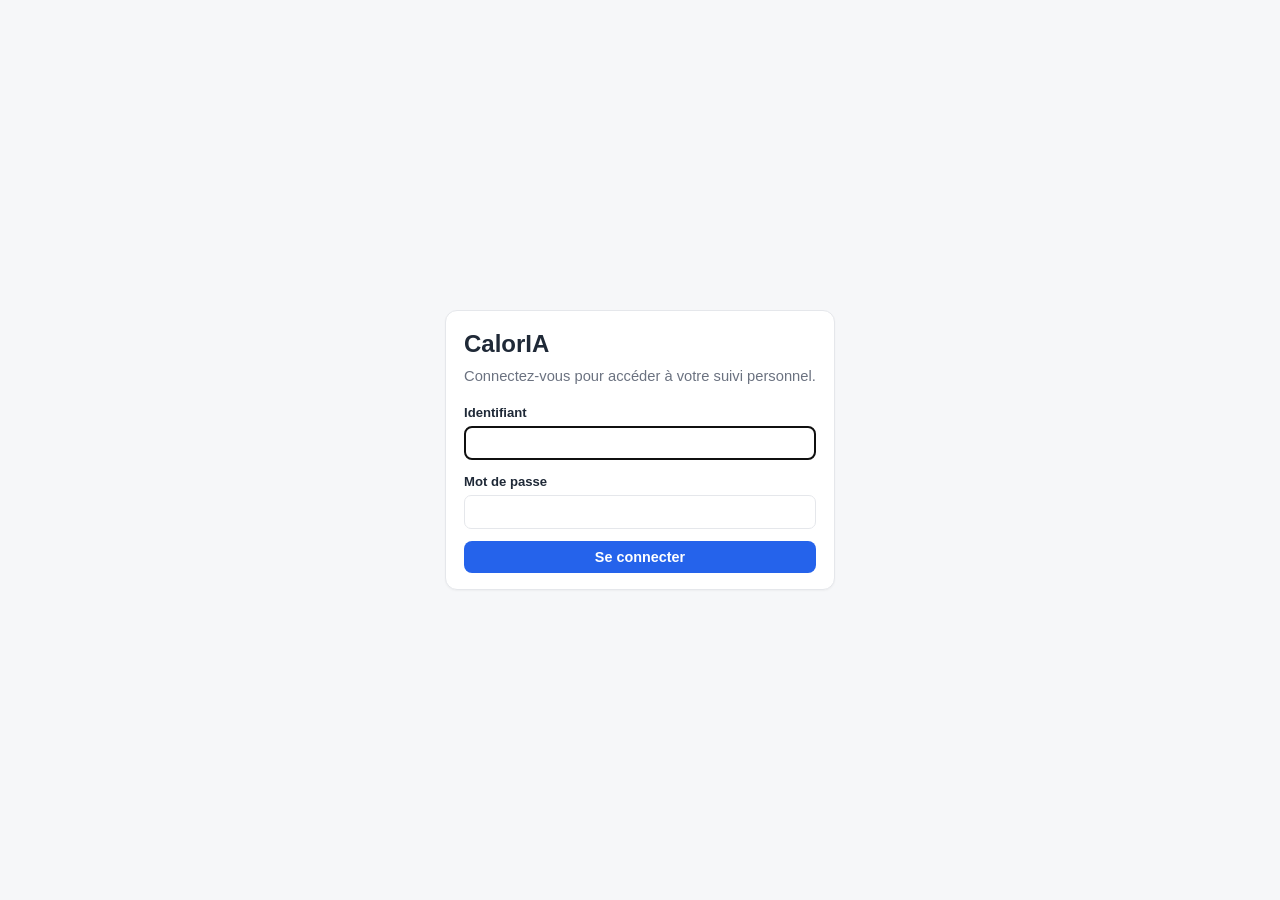
==== static/login.html @ 7ae8b7bd "Ajout gestion 2 utilisateurs, login et partage aliment par aliment" ====
<!DOCTYPE html>
<html lang="fr">
<head>
  <meta charset="UTF-8" />
  <meta name="viewport" content="width=device-width, initial-scale=1.0" />
  <title>CalorIA — Connexion</title>
  <link rel="stylesheet" href="/static/style.css" />
</head>
<body>
  <div class="login-wrapper">
    <section class="card login-card">
      <h1>CalorIA</h1>
      <p class="subtitle">Connectez-vous pour accéder à votre suivi personnel.</p>

      <div id="no-users-msg" class="feedback hidden">
        Aucun compte n'est encore configuré. Lancez <code>python3 users.py</code> dans le terminal pour créer les 2 comptes.
      </div>

      <div id="login-error" class="feedback error hidden"></div>

      <form id="login-form" class="login-form">
        <label>
          Identifiant
          <input id="username" type="text" autocomplete="username" required autofocus />
        </label>
        <label>
          Mot de passe
          <input id="password" type="password" autocomplete="current-password" required />
        </label>
        <button type="submit" class="btn btn-primary">Se connecter</button>
      </form>
    </section>
  </div>

  <script>
    const form = document.getElementById("login-form");
    const errorBox = document.getElementById("login-error");
    const noUsersBox = document.getElementById("no-users-msg");

    // Vérifie si au moins un compte existe déjà
    fetch("/api/auth/status")
      .then((r) => r.json())
      .then((data) => {
        if (!data.has_users) {
          noUsersBox.classList.remove("hidden");
        }
      })
      .catch(() => {});

    form.addEventListener("submit", async (e) => {
      e.preventDefault();
      errorBox.classList.add("hidden");

      const username = document.getElementById("username").value.trim();
      const password = document.getElementById("password").value;

      const res = await fetch("/api/login", {
        method: "POST",
        headers: { "Content-Type": "application/json" },
        body: JSON.stringify({ username, password }),
      });

      const data = await res.json();
      if (!res.ok) {
        errorBox.textContent = data.error || "Connexion impossible.";
        errorBox.classList.remove("hidden");
        return;
      }

      window.location.href = "/";
    });
  </script>
</body>
</html>
---- static/style.css ----
/* style.css — Mise en page simple et lisible pour CalorIA */

:root {
  --bg: #f6f7f9;
  --card: #ffffff;
  --text: #1f2937;
  --muted: #6b7280;
  --border: #e5e7eb;
  --primary: #2563eb;
  --primary-hover: #1d4ed8;
  --success: #16a34a;
  --success-hover: #15803d;
  --warning: #d97706;
  --danger: #dc2626;
}

* {
  box-sizing: border-box;
}

body {
  margin: 0;
  font-family: -apple-system, BlinkMacSystemFont, "Segoe UI", Roboto, sans-serif;
  background: var(--bg);
  color: var(--text);
  line-height: 1.45;
}

.container {
  max-width: 1120px;
  margin: 0 auto;
  padding: 20px 16px 40px;
}

/* En-tête */
.header {
  display: flex;
  flex-wrap: wrap;
  justify-content: space-between;
  align-items: center;
  gap: 12px;
  margin-bottom: 18px;
}

.header h1 {
  margin: 0;
  font-size: 1.8rem;
}

.subtitle {
  margin: 2px 0 0;
  color: var(--muted);
  font-size: 0.92rem;
}

.date-nav {
  display: flex;
  align-items: center;
  gap: 6px;
}

.date-nav input[type="date"] {
  padding: 7px 10px;
  border: 1px solid var(--border);
  border-radius: 8px;
  font-size: 0.95rem;
  background: var(--card);
}

/* Cartes génériques */
.card,
.summary-card {
  background: var(--card);
  border: 1px solid var(--border);
  border-radius: 12px;
  padding: 16px 18px;
  box-shadow: 0 1px 2px rgba(0, 0, 0, 0.04);
}

/* Bandeau récapitulatif */
.summary-card {
  margin-bottom: 18px;
}

.summary-main {
  display: flex;
  flex-wrap: wrap;
  align-items: baseline;
  gap: 12px;
  margin-bottom: 14px;
}

.summary-label {
  color: var(--muted);
  font-weight: 500;
}

.summary-total {
  font-size: 2rem;
  line-height: 1;
}

.summary-total span {
  font-size: 1rem;
  color: var(--muted);
  font-weight: 500;
}

.badge {
  padding: 4px 10px;
  border-radius: 999px;
  font-size: 0.82rem;
  font-weight: 600;
  background: #e0f2fe;
  color: #0369a1;
}

.badge.in-goal {
  background: #dcfce7;
  color: #15803d;
}

.badge.above-goal {
  background: #fef3c7;
  color: #b45309;
}

.badge.above-ref {
  background: #fee2e2;
  color: #b91c1c;
}

.summary-targets {
  display: grid;
  grid-template-columns: repeat(auto-fit, minmax(220px, 1fr));
  gap: 10px;
  margin-bottom: 14px;
}

.target-box {
  background: #f9fafb;
  border: 1px solid var(--border);
  border-radius: 8px;
  padding: 10px 12px;
}

.target-goal {
  border-left: 4px solid var(--success);
}

.target-ref {
  border-left: 4px solid var(--primary);
}

.target-title {
  font-size: 0.8rem;
  color: var(--muted);
}

.target-value {
  font-weight: 700;
  font-size: 1.02rem;
}

.target-sub {
  font-size: 0.82rem;
  color: var(--muted);
  margin-top: 2px;
}

/* Barre de progression (repère 1990 kcal, zone verte 1650-1750) */
.progress-track {
  position: relative;
  height: 14px;
  background: #e5e7eb;
  border-radius: 999px;
  overflow: hidden;
}

/* 1650/1990 = 82.9% ; 1750/1990 = 87.9% */
.progress-goal-zone {
  position: absolute;
  left: 82.9%;
  width: 5%;
  top: 0;
  bottom: 0;
  background: rgba(22, 163, 74, 0.35);
  z-index: 1;
}

.progress-bar {
  position: relative;
  height: 100%;
  background: var(--primary);
  transition: width 0.25s ease;
  z-index: 2;
}

.progress-legend {
  display: flex;
  justify-content: space-between;
  font-size: 0.78rem;
  color: var(--muted);
  margin-top: 4px;
}

/* Grille principale : ajout à gauche, menus à droite */
.main-grid {
  display: grid;
  grid-template-columns: 1fr 1.15fr;
  gap: 18px;
  align-items: start;
}

@media (max-width: 860px) {
  .main-grid {
    grid-template-columns: 1fr;
  }
}

h2 {
  margin: 0 0 12px;
  font-size: 1.15rem;
}

/* Recherche & liste de produits */
.search-bar {
  display: flex;
  gap: 8px;
}

.search-bar input {
  flex: 1;
  padding: 9px 11px;
  border: 1px solid var(--border);
  border-radius: 8px;
  font-size: 0.95rem;
}

.hint {
  margin: 6px 0 10px;
  font-size: 0.82rem;
  color: var(--muted);
}

.feedback {
  padding: 8px 10px;
  border-radius: 8px;
  font-size: 0.86rem;
  margin-bottom: 10px;
  background: #f3f4f6;
}

.feedback.error {
  background: #fee2e2;
  color: #b91c1c;
}

.results-list {
  max-height: 280px;
  overflow-y: auto;
  border: 1px solid var(--border);
  border-radius: 8px;
  margin-bottom: 12px;
}

.results-list:empty {
  display: none;
}

.result-group-title {
  background: #f3f4f6;
  padding: 5px 10px;
  font-size: 0.75rem;
  font-weight: 700;
  text-transform: uppercase;
  color: var(--muted);
}

.result-item {
  width: 100%;
  text-align: left;
  background: #fff;
  border: none;
  border-top: 1px solid var(--border);
  padding: 9px 11px;
  cursor: pointer;
  display: flex;
  justify-content: space-between;
  align-items: center;
  gap: 8px;
}

.result-item:hover {
  background: #eff6ff;
}

.result-name {
  font-weight: 600;
  font-size: 0.92rem;
}

.result-meta {
  font-size: 0.8rem;
  color: var(--muted);
}

.result-kcal {
  font-weight: 700;
  font-size: 0.88rem;
  white-space: nowrap;
  color: var(--primary);
}

/* Zone produit sélectionné */
.selected-box {
  background: #f8fafc;
  border: 1px solid #bfdbfe;
  border-radius: 10px;
  padding: 12px;
  margin-bottom: 12px;
}

.selected-header {
  display: flex;
  justify-content: space-between;
  align-items: flex-start;
  gap: 8px;
  margin-bottom: 10px;
}

.form-row {
  display: grid;
  grid-template-columns: repeat(auto-fit, minmax(110px, 1fr));
  gap: 8px;
  margin-bottom: 10px;
}

label {
  display: flex;
  flex-direction: column;
  gap: 4px;
  font-size: 0.82rem;
  font-weight: 600;
}

label.full-width {
  grid-column: 1 / -1;
}

input,
select {
  padding: 8px 9px;
  border: 1px solid var(--border);
  border-radius: 7px;
  font-size: 0.92rem;
  background: #fff;
}

.preview-row {
  display: flex;
  justify-content: space-between;
  align-items: center;
  gap: 10px;
  padding-top: 4px;
}

#calc-preview {
  font-weight: 700;
  color: var(--success);
}

/* Ajout manuel */
.manual-box {
  border-top: 1px solid var(--border);
  padding-top: 10px;
}

.manual-box summary {
  cursor: pointer;
  font-weight: 600;
  font-size: 0.92rem;
  color: var(--primary);
}

.manual-form {
  display: flex;
  flex-direction: column;
  gap: 10px;
  margin-top: 10px;
}

/* Boutons */
.btn {
  border: none;
  border-radius: 8px;
  padding: 8px 13px;
  font-size: 0.9rem;
  font-weight: 600;
  cursor: pointer;
}

.btn-primary {
  background: var(--primary);
  color: #fff;
}

.btn-primary:hover {
  background: var(--primary-hover);
}

.btn-secondary {
  background: #fff;
  color: var(--text);
  border: 1px solid var(--border);
}

.btn-secondary:hover {
  background: #f3f4f6;
}

.btn-success {
  background: var(--success);
  color: #fff;
}

.btn-success:hover {
  background: var(--success-hover);
}

.btn-link {
  background: none;
  border: none;
  color: var(--primary);
  cursor: pointer;
  font-size: 0.85rem;
  text-decoration: underline;
  padding: 0;
}

/* Cartes des 4 menus */
.meals-grid {
  display: flex;
  flex-direction: column;
  gap: 12px;
}

.meal-card {
  background: var(--card);
  border: 1px solid var(--border);
  border-radius: 12px;
  padding: 14px 16px;
}

.meal-header {
  display: flex;
  justify-content: space-between;
  align-items: center;
  margin-bottom: 8px;
}

.meal-title {
  font-weight: 700;
  font-size: 1.02rem;
}

.meal-right {
  display: flex;
  align-items: center;
  gap: 10px;
}

.meal-total {
  font-weight: 700;
  color: var(--primary);
}

.entry-list {
  list-style: none;
  margin: 0;
  padding: 0;
}

.entry-item {
  display: flex;
  justify-content: space-between;
  align-items: center;
  gap: 10px;
  padding: 7px 0;
  border-top: 1px solid var(--border);
  font-size: 0.92rem;
}

.entry-qty {
  color: var(--muted);
  font-size: 0.82rem;
}

.entry-actions {
  display: flex;
  align-items: center;
  gap: 10px;
  white-space: nowrap;
}

.btn-edit,
.btn-delete {
  background: none;
  border: none;
  color: var(--muted);
  font-size: 1.05rem;
  cursor: pointer;
  padding: 2px 6px;
  border-radius: 6px;
}

.btn-edit:hover {
  background: #eff6ff;
  color: var(--primary);
}

.entry-editing {
  flex-direction: column;
  align-items: stretch;
  gap: 6px;
}

.edit-title {
  font-weight: 600;
  font-size: 0.88rem;
}

.edit-inline-form {
  display: flex;
  flex-wrap: wrap;
  align-items: center;
  gap: 6px;
}

.edit-qty-input {
  width: 82px;
  padding: 5px 7px;
}

.btn-sm {
  padding: 5px 10px;
  font-size: 0.82rem;
}

/* Barre utilisateur et page de connexion */
.header-right {
  display: flex;
  flex-direction: column;
  align-items: flex-end;
  gap: 8px;
}

.user-bar {
  display: flex;
  align-items: center;
  gap: 8px;
}

.user-pill {
  background: #e0f2fe;
  color: #0369a1;
  font-weight: 600;
  font-size: 0.85rem;
  padding: 4px 10px;
  border-radius: 999px;
}

.login-wrapper {
  min-height: 100vh;
  display: flex;
  align-items: center;
  justify-content: center;
  padding: 20px;
}

.login-card {
  width: 100%;
  max-width: 390px;
}

.login-card h1 {
  margin: 0 0 4px;
}

.login-form {
  display: flex;
  flex-direction: column;
  gap: 12px;
  margin-top: 16px;
}

/* Bloc de partage aliment par aliment depuis l'autre utilisateur */
.partner-box {
  margin-top: 10px;
  padding-top: 8px;
  border-top: 1px dashed var(--border);
}

.partner-box summary {
  cursor: pointer;
  font-size: 0.84rem;
  font-weight: 600;
  color: var(--primary);
}

.partner-list {
  list-style: none;
  margin: 6px 0 0;
  padding: 0;
}

.partner-item {
  display: flex;
  justify-content: space-between;
  align-items: center;
  gap: 8px;
  padding: 6px 8px;
  margin-top: 4px;
  background: #f8fafc;
  border-radius: 7px;
  font-size: 0.86rem;
}

.btn-delete:hover {
  background: #fee2e2;
  color: var(--danger);
}

.empty-msg {
  color: var(--muted);
  font-size: 0.86rem;
  font-style: italic;
}

/* Historique */
.history-card {
  margin-top: 18px;
}

.history-list {
  display: flex;
  flex-wrap: wrap;
  gap: 8px;
}

.history-chip {
  border: 1px solid var(--border);
  background: #f9fafb;
  border-radius: 8px;
  padding: 7px 11px;
  cursor: pointer;
  font-size: 0.86rem;
}

.history-chip:hover {
  border-color: var(--primary);
  background: #eff6ff;
}

.history-chip.active {
  border-color: var(--primary);
  background: #dbeafe;
  font-weight: 600;
}

.muted {
  color: var(--muted);
}

.small {
  font-size: 0.82rem;
}

.hidden {
  display: none !important;
}
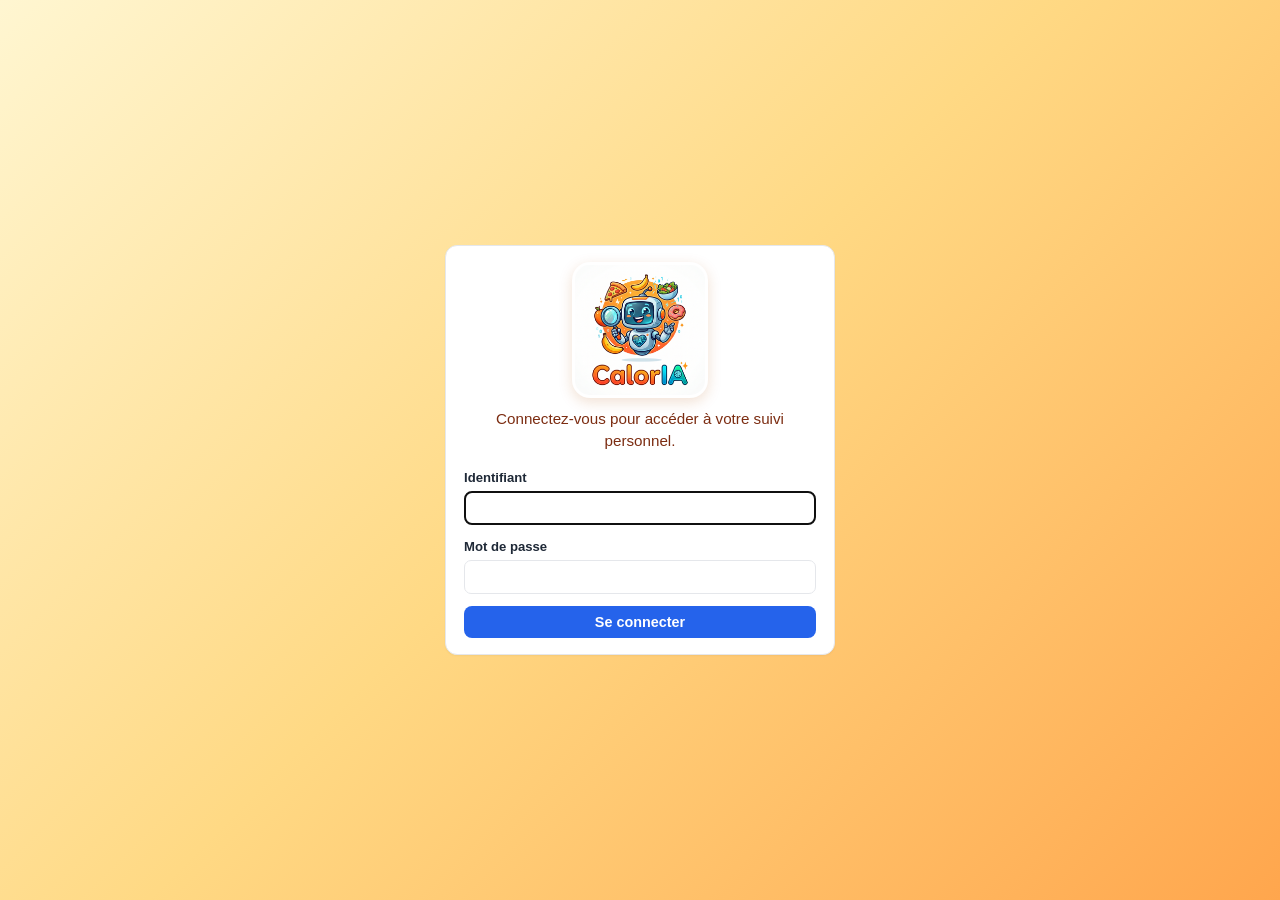
==== commit 9600d061: "added favorites and robot" ====
--- a/static/login.html
+++ b/static/login.html
@@ -9,8 +9,10 @@
 <body>
   <div class="login-wrapper">
     <section class="card login-card">
-      <h1>CalorIA</h1>
-      <p class="subtitle">Connectez-vous pour accéder à votre suivi personnel.</p>
+      <div class="login-brand">
+        <img src="/static/logo.png" alt="Logo CalorIA" class="brand-logo brand-logo-login" />
+      </div>
+      <p class="subtitle login-subtitle">Connectez-vous pour accéder à votre suivi personnel.</p>
 
       <div id="no-users-msg" class="feedback hidden">
         Aucun compte n'est encore configuré. Lancez <code>python3 users.py</code> dans le terminal pour créer les 2 comptes.
--- a/static/style.css
+++ b/static/style.css
@@ -21,9 +21,12 @@
 body {
   margin: 0;
   font-family: -apple-system, BlinkMacSystemFont, "Segoe UI", Roboto, sans-serif;
-  background: var(--bg);
+  /* Dégradé jaune-orangé inspiré des tons chauds du logo CalorIA */
+  background: linear-gradient(135deg, #fff6d1 0%, #ffd984 48%, #ffa64d 100%);
+  background-attachment: fixed;
   color: var(--text);
   line-height: 1.45;
+  min-height: 100vh;
 }
 
 .container {
@@ -32,7 +35,7 @@
   padding: 20px 16px 40px;
 }
 
-/* En-tête */
+/* En-tête & logo */
 .header {
   display: flex;
   flex-wrap: wrap;
@@ -42,15 +45,44 @@
   margin-bottom: 18px;
 }
 
-.header h1 {
-  margin: 0;
-  font-size: 1.8rem;
+.brand-block {
+  display: flex;
+  align-items: center;
+  gap: 14px;
+}
+
+/* Image carrée 512x512 optimisée pour rester nette sur écran Retina */
+.brand-logo {
+  width: 120px;
+  height: 120px;
+  object-fit: contain;
+  border-radius: 18px;
+  background: #ffffff;
+  border: 3px solid rgba(255, 255, 255, 0.9);
+  box-shadow: 0 4px 14px rgba(180, 83, 9, 0.18);
+  flex-shrink: 0;
+}
+
+.brand-logo-login {
+  width: 136px;
+  height: 136px;
+}
+
+.login-brand {
+  display: flex;
+  justify-content: center;
+  margin-bottom: 10px;
+}
+
+.login-subtitle {
+  text-align: center;
 }
 
 .subtitle {
   margin: 2px 0 0;
-  color: var(--muted);
-  font-size: 0.92rem;
+  color: #7c2d12;
+  font-weight: 500;
+  font-size: 0.95rem;
 }
 
 .date-nav {
@@ -256,6 +288,125 @@
   color: #b91c1c;
 }
 
+/* ------------------------------------------------------------------ */
+/* Barre "⭐ Mes favoris" (Option A)                                  */
+/* ------------------------------------------------------------------ */
+.favorites-bar {
+  background: #fffbeb;
+  border: 1px solid #fde68a;
+  border-radius: 12px;
+  padding: 10px 12px;
+  margin-bottom: 14px;
+  box-shadow: 0 1px 3px rgba(245, 158, 11, 0.08);
+}
+
+.favorites-header {
+  display: flex;
+  justify-content: space-between;
+  align-items: center;
+  margin-bottom: 6px;
+}
+
+.favorites-title {
+  font-weight: 700;
+  font-size: 0.92rem;
+  color: #b45309;
+}
+
+.favorites-count {
+  font-size: 0.78rem;
+  color: #92400e;
+}
+
+.favorites-list {
+  display: flex;
+  flex-wrap: wrap;
+  gap: 6px;
+  align-items: center;
+}
+
+.favorites-empty {
+  font-size: 0.82rem;
+  color: #92400e;
+  font-style: italic;
+  padding: 4px 0;
+}
+
+.favorite-chip {
+  display: inline-flex;
+  align-items: center;
+  gap: 5px;
+  background: #ffffff;
+  border: 1px solid #fcd34d;
+  border-radius: 999px;
+  padding: 4px 10px;
+  font-size: 0.84rem;
+  color: #1f2937;
+  cursor: pointer;
+  transition: all 0.15s ease;
+  box-shadow: 0 1px 2px rgba(0, 0, 0, 0.04);
+}
+
+.favorite-chip:hover {
+  background: #fef3c7;
+  border-color: #f59e0b;
+  transform: translateY(-1px);
+}
+
+.favorite-chip-name {
+  font-weight: 600;
+}
+
+.favorite-chip-meta {
+  font-size: 0.75rem;
+  color: #6b7280;
+}
+
+.favorite-chip-add {
+  background: #f97316;
+  color: #ffffff;
+  border: none;
+  border-radius: 50%;
+  width: 19px;
+  height: 19px;
+  display: inline-flex;
+  align-items: center;
+  justify-content: center;
+  font-size: 11px;
+  font-weight: 700;
+  margin-left: 2px;
+  cursor: pointer;
+  transition: transform 0.12s ease, background 0.12s ease;
+}
+
+.favorite-chip-add:hover {
+  background: #ea580c;
+  transform: scale(1.18);
+}
+
+.favorite-chip-del {
+  background: none;
+  border: none;
+  color: #9ca3af;
+  font-size: 14px;
+  line-height: 1;
+  padding: 0 2px;
+  cursor: pointer;
+  margin-left: 1px;
+  border-radius: 4px;
+}
+
+.favorite-chip-del:hover {
+  color: #dc2626;
+  background: #fee2e2;
+}
+
+.selected-title-group {
+  display: flex;
+  align-items: center;
+  gap: 8px;
+}
+
 .results-list {
   max-height: 280px;
   overflow-y: auto;
@@ -514,6 +665,28 @@
   border-radius: 6px;
 }
 
+.btn-fav {
+  background: none;
+  border: none;
+  color: #d1d5db;
+  font-size: 1.18rem;
+  line-height: 1;
+  cursor: pointer;
+  padding: 2px 4px;
+  border-radius: 6px;
+  transition: transform 0.15s ease, color 0.15s ease;
+}
+
+.btn-fav:hover {
+  transform: scale(1.25);
+  color: #f59e0b;
+}
+
+.btn-fav.active {
+  color: #f59e0b;
+  text-shadow: 0 0 6px rgba(245, 158, 11, 0.4);
+}
+
 .btn-edit:hover {
   background: #eff6ff;
   color: var(--primary);
@@ -637,35 +810,84 @@
   font-style: italic;
 }
 
-/* Historique */
+/* Historique graphique */
 .history-card {
   margin-top: 18px;
 }
 
-.history-list {
+.history-header {
   display: flex;
   flex-wrap: wrap;
-  gap: 8px;
-}
-
-.history-chip {
-  border: 1px solid var(--border);
-  background: #f9fafb;
-  border-radius: 8px;
-  padding: 7px 11px;
-  cursor: pointer;
-  font-size: 0.86rem;
-}
-
-.history-chip:hover {
-  border-color: var(--primary);
-  background: #eff6ff;
-}
-
-.history-chip.active {
-  border-color: var(--primary);
-  background: #dbeafe;
-  font-weight: 600;
+  justify-content: space-between;
+  align-items: center;
+  gap: 10px;
+  margin-bottom: 10px;
+}
+
+.history-header h2 {
+  margin: 0;
+}
+
+.chart-legend {
+  display: flex;
+  flex-wrap: wrap;
+  gap: 14px;
+  font-size: 0.82rem;
+  color: var(--muted);
+}
+
+.chart-legend span {
+  display: inline-flex;
+  align-items: center;
+  gap: 6px;
+}
+
+.legend-dot {
+  display: inline-block;
+  width: 10px;
+  height: 10px;
+  border-radius: 50%;
+}
+
+.dot-orange {
+  background: #f97316;
+}
+
+.legend-line {
+  display: inline-block;
+  width: 16px;
+  height: 3px;
+  border-radius: 2px;
+}
+
+.line-green {
+  background: #16a34a;
+}
+
+.line-blue {
+  background: #2563eb;
+}
+
+.history-chart {
+  width: 100%;
+  overflow-x: auto;
+}
+
+.history-svg {
+  width: 100%;
+  min-width: 480px;
+  height: auto;
+  display: block;
+}
+
+.chart-point {
+  cursor: pointer;
+}
+
+.chart-hint {
+  margin: 6px 0 0;
+  font-size: 0.8rem;
+  color: var(--muted);
 }
 
 .muted {
@@ -679,3 +901,63 @@
 .hidden {
   display: none !important;
 }
+
+/* Petit robot compagnon flottant et animé aléatoirement */
+.mascot-bot {
+  position: fixed;
+  left: 24px;
+  top: calc(100vh - 115px);
+  z-index: 30;
+  cursor: pointer;
+  user-select: none;
+  transition: left 2.8s ease-in-out, top 2.8s ease-in-out;
+  animation: mascotFloat 2.6s ease-in-out infinite;
+}
+
+.mascot-img {
+  width: 78px;
+  height: auto;
+  display: block;
+  filter: drop-shadow(0 6px 10px rgba(124, 45, 18, 0.25));
+  transition: transform 0.35s ease;
+}
+
+.mascot-bot.facing-left .mascot-img {
+  transform: scaleX(-1);
+}
+
+.mascot-bot.hopping {
+  animation: mascotHop 0.65s ease;
+}
+
+.mascot-bubble {
+  position: absolute;
+  bottom: 84px;
+  left: 50%;
+  transform: translateX(-50%);
+  background: #ffffff;
+  color: #1f2937;
+  border: 2px solid #f97316;
+  border-radius: 12px;
+  padding: 5px 10px;
+  font-size: 0.78rem;
+  font-weight: 600;
+  white-space: nowrap;
+  box-shadow: 0 4px 10px rgba(0, 0, 0, 0.12);
+}
+
+@keyframes mascotFloat {
+  0%, 100% {
+    transform: translateY(0px) rotate(-2deg);
+  }
+  50% {
+    transform: translateY(-9px) rotate(2deg);
+  }
+}
+
+@keyframes mascotHop {
+  0% { transform: translateY(0) scale(1); }
+  35% { transform: translateY(-22px) scale(1.08) rotate(-6deg); }
+  70% { transform: translateY(-6px) scale(0.96) rotate(5deg); }
+  100% { transform: translateY(0) scale(1); }
+}
